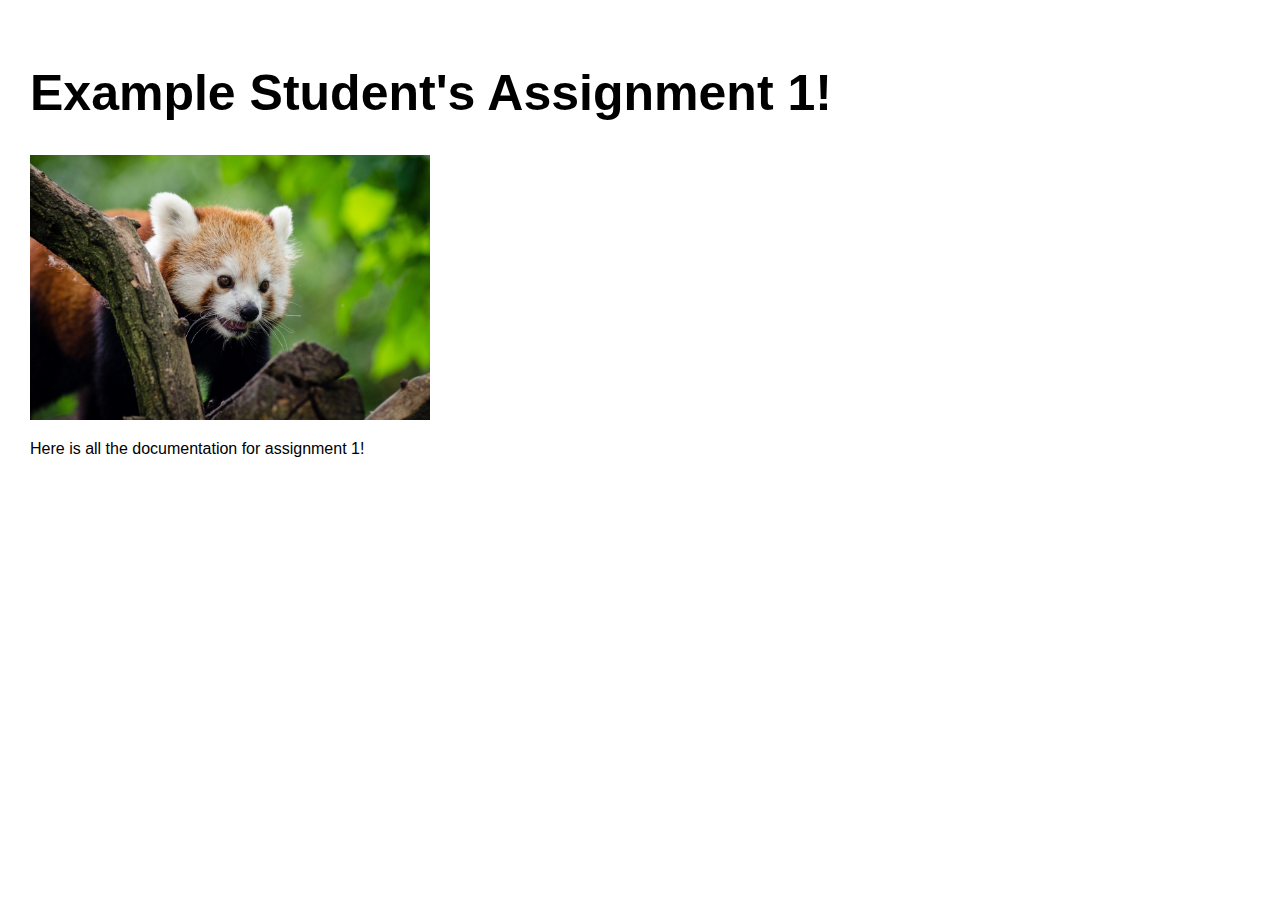
==== assignment1.html @ 171b9a42 "Yuki's website" ====
<!DOCTYPE html> 
<html> 
    <head> 
        <meta charset="utf-8"> 
        <meta name="viewport" content="width=device-width, maximum-scale=1.0" />

        <title>Example Student's HCDE 439 Physical Computing Page!</title> 

        <link href="style.css" media="screen" rel="stylesheet" type="text/css" />

    </head> 
    <body> 

        <div class="header">
            <h1>Example Student's Assignment 1!</h1>
            <p>
            <img src="red-panda.jpg" width=400></a>
            </p>
            <p>
            Here is all the documentation for assignment 1!
            </p>
        </div>
        
    </body>
</html>
---- style.css ----
html, body {
  padding: 0 0 0 0;
  margin: 0;
  font-family: 'helvetica', 'arial', 'sans';
}

h1,h2,h3,h4 {
  font-family: 'helvetica', 'arial', 'sans';
  }


a {
  color: #000;
}

.header {
  background: #fff;
  color: #000;
  height: 500px;
  padding: 30px 30px 30px;
}

.header h1 {
  font-size: 50px;
  }

.assignment {
  font-size: 12px;
  line-height: 24px;
  font-family: 'helvetica', 'arial', 'sans';
  padding: 20px 20px 20px 30px;
  width: 250px;
  height: 350px;
  float: left;
}

.assignment a {
    color: #000;
    text-decoration: none;
}

.assignment a:hover {
  background: #F06;
  color: #F06;
  text-decoration: none;
}


.footer {
    width: 1100px;
    float: left;
    padding: 300px 0px 30px 30px;
}

.widebody {
    width: 800px;
    padding: 0px 30px 30px 30px;
}

.widebody a {
}

.widebody a:hover {
  background: #F06;
  color: #FFF;
  text-decoration: none;
}
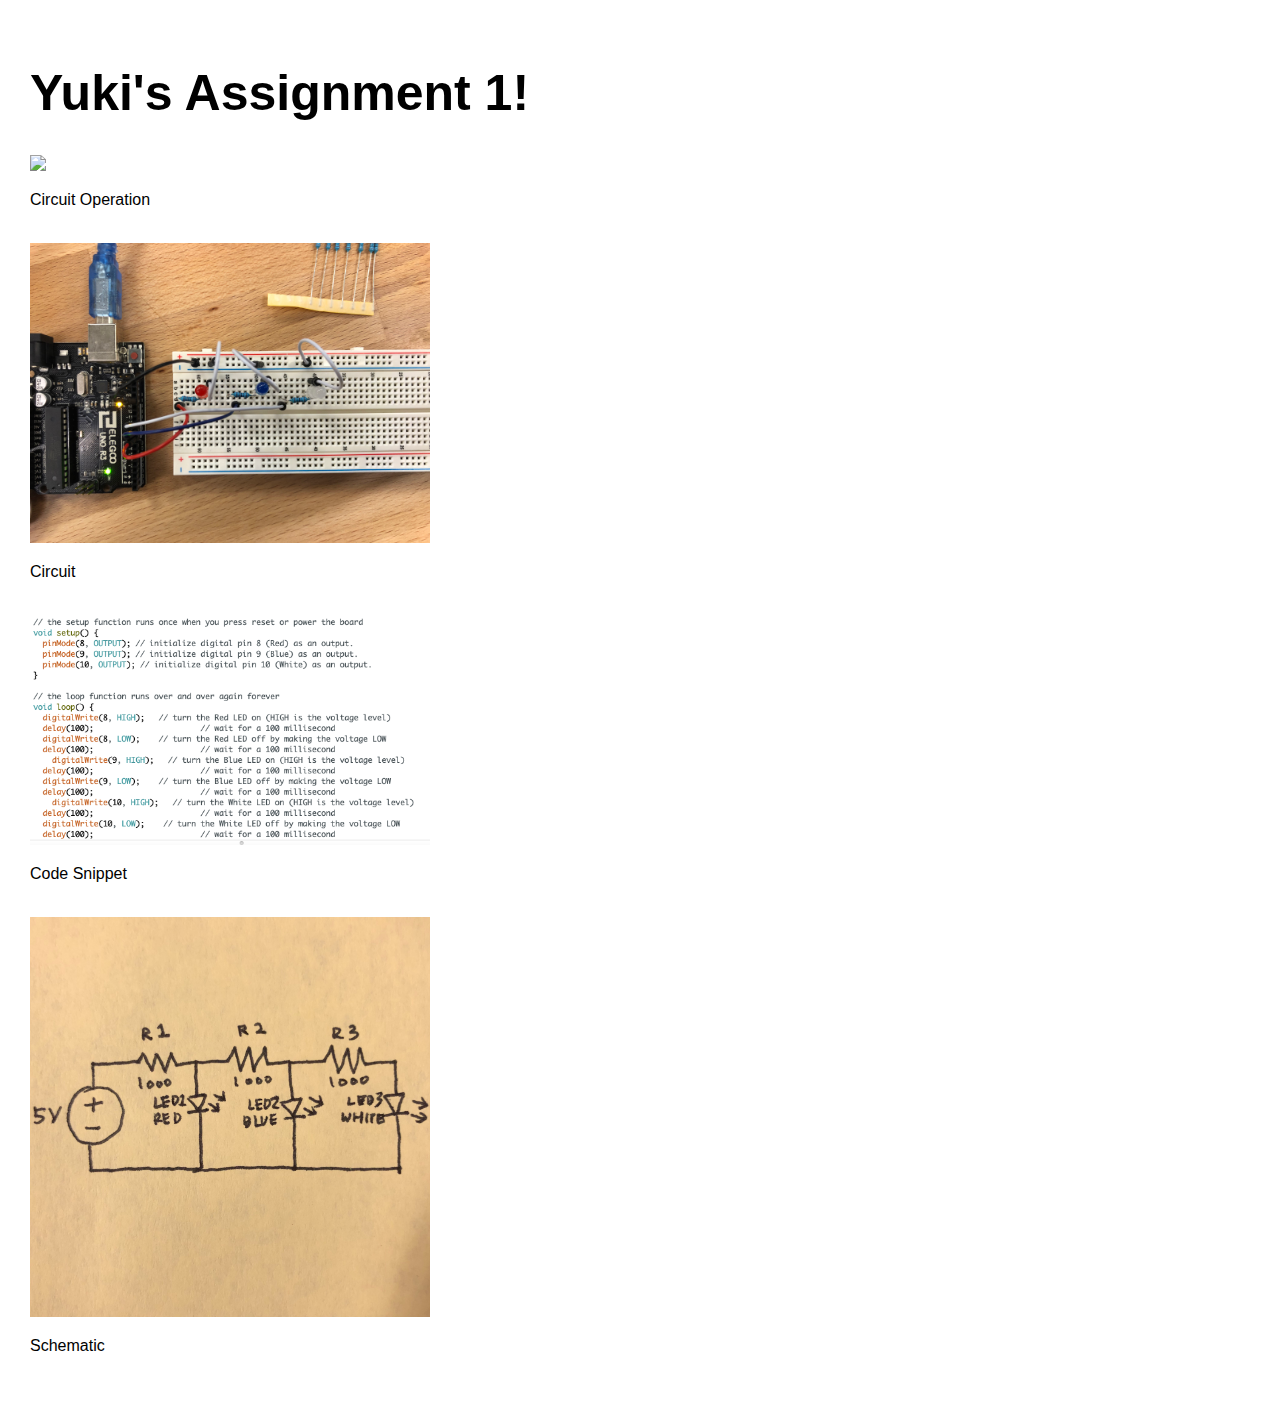
==== commit 706d35e7: "Assignment 1 Completed" ====
--- a/assignment1.html
+++ b/assignment1.html
@@ -12,13 +12,18 @@
     <body> 
 
         <div class="header">
-            <h1>Example Student's Assignment 1!</h1>
+            <h1>Yuki's Assignment 1!</h1>
             <p>
-            <img src="red-panda.jpg" width=400></a>
+            <img src="images/blink.gif" width=200></a>
+            <p>Circuit Operation<p><br>
+            <img src="images/arduino-1.jpg" width=400></a>
+            <p>Circuit<p><br>
+            <img src="images/code-snippet-1.png" width=400></a>
+            <p>Code Snippet<p><br>
+            <img src="images/schematic-1.jpg" width=400></a>
+            <p>Schematic<p><br>
             </p>
-            <p>
-            Here is all the documentation for assignment 1!
-            </p>
+            <br>
         </div>
         
     </body>
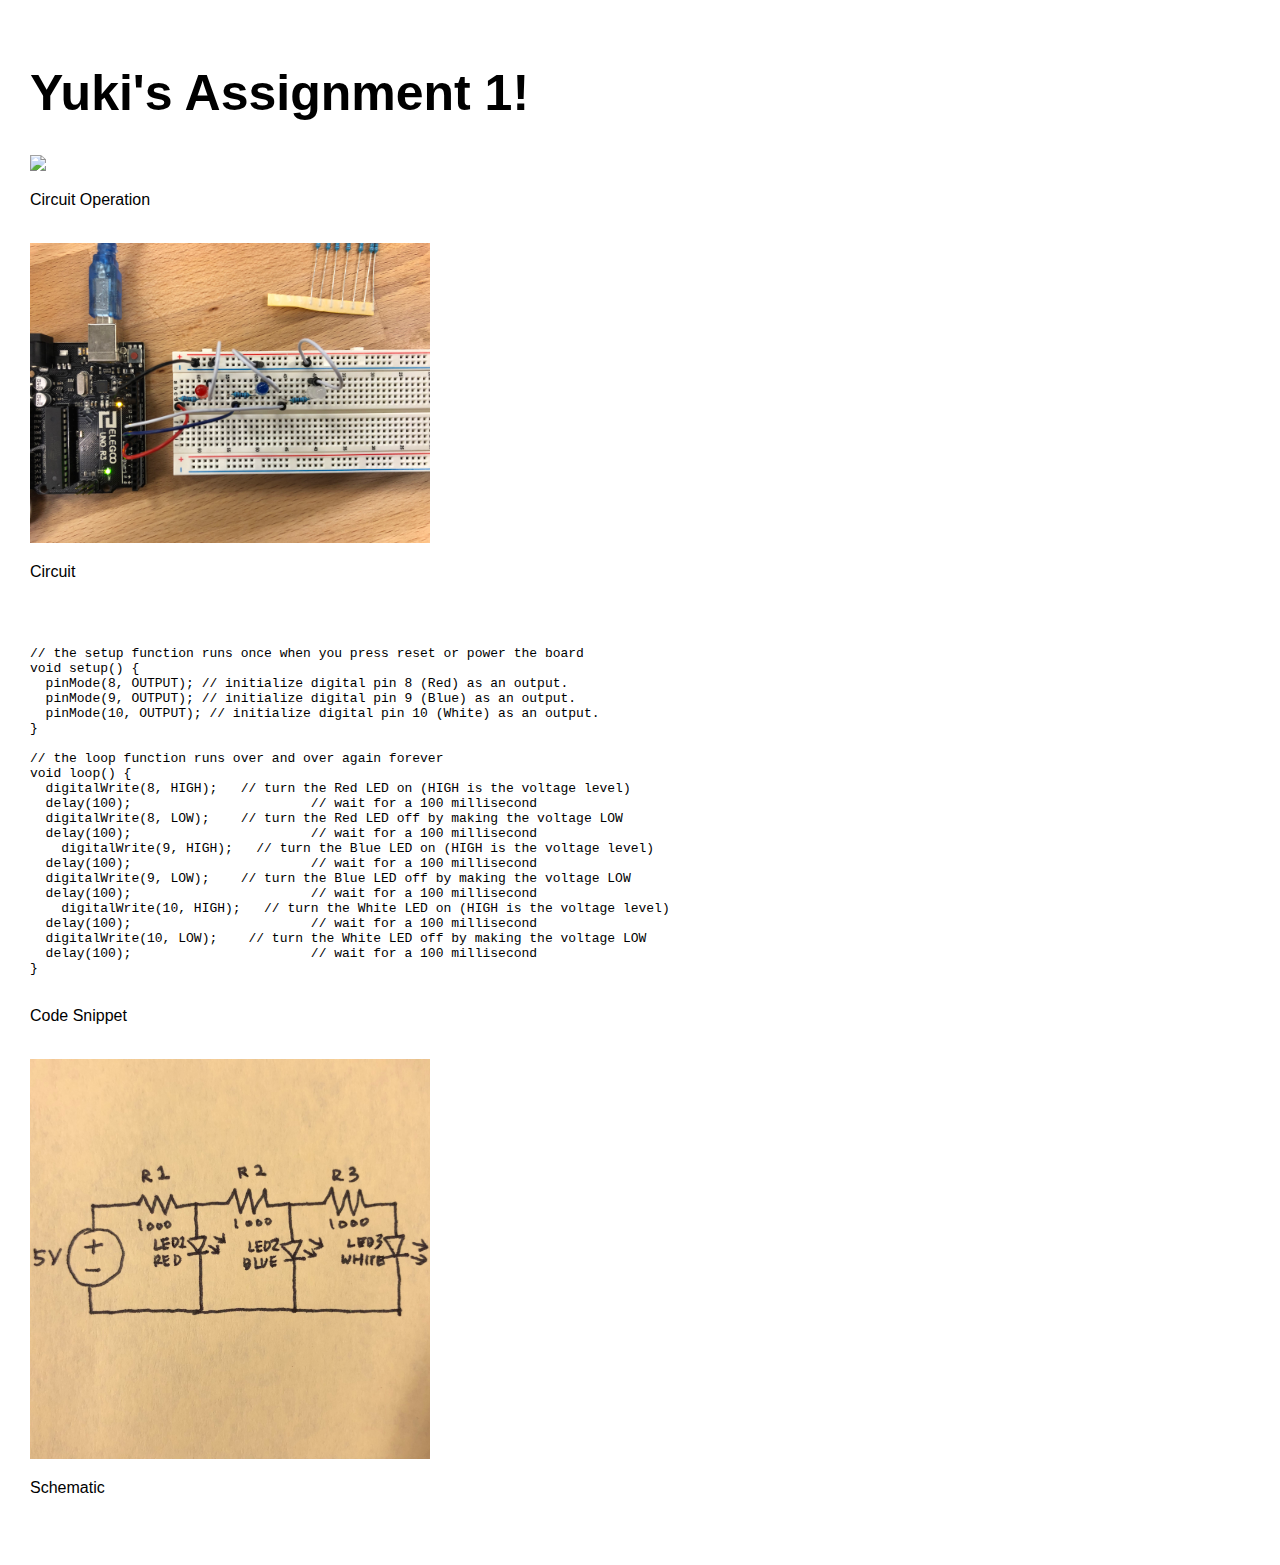
==== commit ba22fd09: "Added code snippets" ====
--- a/assignment1.html
+++ b/assignment1.html
@@ -18,7 +18,30 @@
             <p>Circuit Operation<p><br>
             <img src="images/arduino-1.jpg" width=400></a>
             <p>Circuit<p><br>
-            <img src="images/code-snippet-1.png" width=400></a>
+            <pre><code>
+// the setup function runs once when you press reset or power the board
+void setup() {
+  pinMode(8, OUTPUT); // initialize digital pin 8 (Red) as an output.
+  pinMode(9, OUTPUT); // initialize digital pin 9 (Blue) as an output.
+  pinMode(10, OUTPUT); // initialize digital pin 10 (White) as an output.
+}
+
+// the loop function runs over and over again forever
+void loop() {
+  digitalWrite(8, HIGH);   // turn the Red LED on (HIGH is the voltage level)
+  delay(100);                       // wait for a 100 millisecond
+  digitalWrite(8, LOW);    // turn the Red LED off by making the voltage LOW
+  delay(100);                       // wait for a 100 millisecond
+    digitalWrite(9, HIGH);   // turn the Blue LED on (HIGH is the voltage level)
+  delay(100);                       // wait for a 100 millisecond
+  digitalWrite(9, LOW);    // turn the Blue LED off by making the voltage LOW
+  delay(100);                       // wait for a 100 millisecond
+    digitalWrite(10, HIGH);   // turn the White LED on (HIGH is the voltage level)
+  delay(100);                       // wait for a 100 millisecond
+  digitalWrite(10, LOW);    // turn the White LED off by making the voltage LOW
+  delay(100);                       // wait for a 100 millisecond
+}
+            </code></pre>
             <p>Code Snippet<p><br>
             <img src="images/schematic-1.jpg" width=400></a>
             <p>Schematic<p><br>
